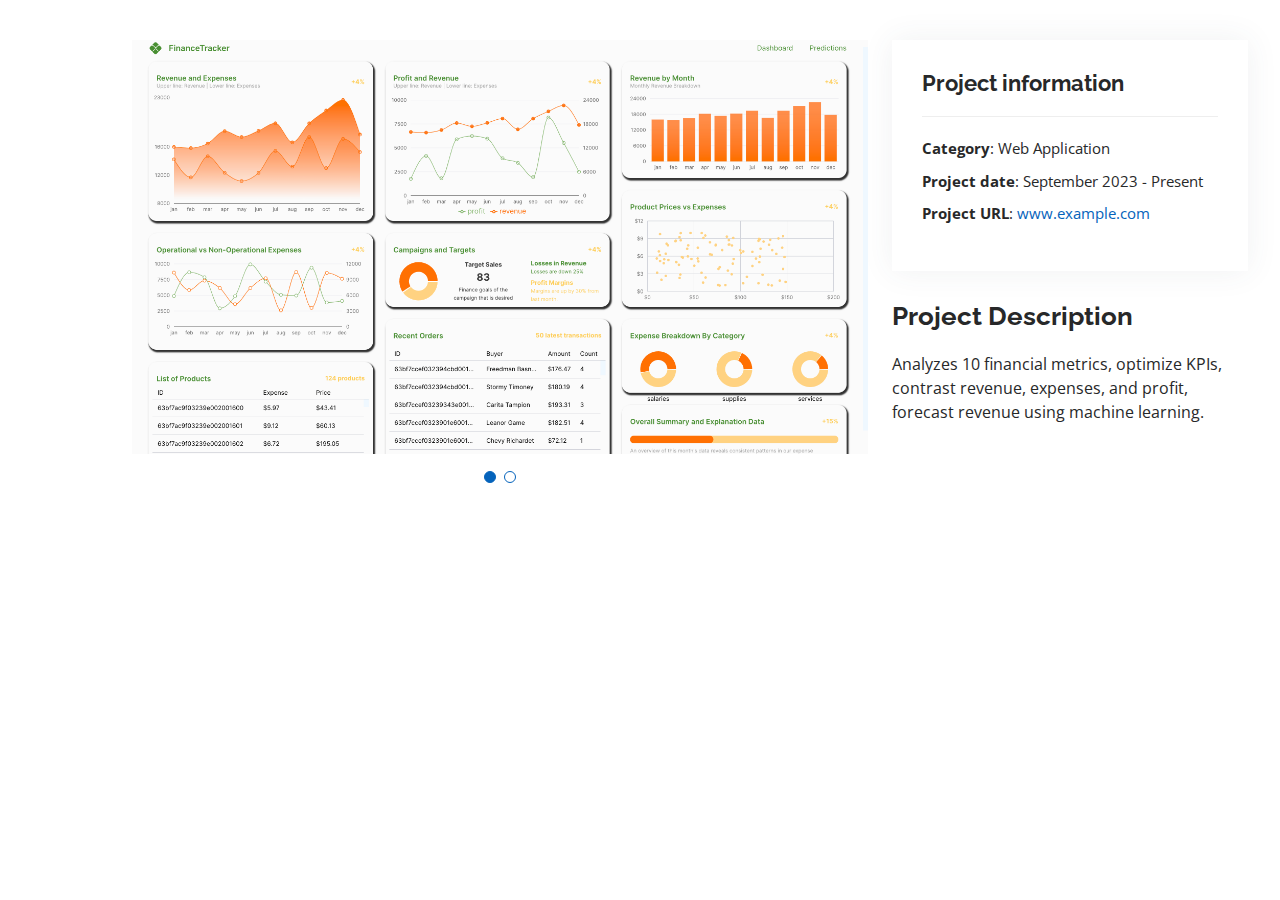
==== portfolio-details1.html @ a4c129f4 "Initial commit" ====
<!DOCTYPE html>
<html lang="en">

<head>
  <meta charset="utf-8">
  <meta content="width=device-width, initial-scale=1.0" name="viewport">

  <title>Portfolio Details - Personal Bootstrap Template</title>
  <meta content="" name="description">
  <meta content="" name="keywords">

  <!-- Favicons -->
  <link href="assets/img/favicon.png" rel="icon">
  <link href="assets/img/apple-touch-icon.png" rel="apple-touch-icon">

  <!-- Google Fonts -->
  <link href="https://fonts.googleapis.com/css?family=Open+Sans:300,300i,400,400i,600,600i,700,700i|Raleway:300,300i,400,400i,500,500i,600,600i,700,700i|Poppins:300,300i,400,400i,500,500i,600,600i,700,700i" rel="stylesheet">

  <!-- Vendor CSS Files -->
  <link href="assets/vendor/aos/aos.css" rel="stylesheet">
  <link href="assets/vendor/bootstrap/css/bootstrap.min.css" rel="stylesheet">
  <link href="assets/vendor/bootstrap-icons/bootstrap-icons.css" rel="stylesheet">
  <link href="assets/vendor/boxicons/css/boxicons.min.css" rel="stylesheet">
  <link href="assets/vendor/glightbox/css/glightbox.min.css" rel="stylesheet">
  <link href="assets/vendor/swiper/swiper-bundle.min.css" rel="stylesheet">

  <!-- Template Main CSS File -->
  <link href="assets/css/style.css" rel="stylesheet">

  <!-- =======================================================
  * Template Name: MyResume
  * Updated: Sep 18 2023 with Bootstrap v5.3.2
  * Template URL: https://bootstrapmade.com/free-html-bootstrap-template-my-resume/
  * Author: BootstrapMade.com
  * License: https://bootstrapmade.com/license/
  ======================================================== -->
</head>

<body>

  <main id="main">

    <!-- ======= Portfolio Details Section ======= -->
    <section id="portfolio-details1" class="portfolio-details">
      <div class="container">

        <div class="row gy-4">

          <div class="col-lg-8">
            <div class="portfolio-details-slider swiper">
              <div class="swiper-wrapper align-items-center">

                <div class="swiper-slide">
                  <img src="assets/img/FinancesTracker/Finances Tracker1.jpg" alt="">
                </div>

                <div class="swiper-slide">
                  <img src="assets/img/FinancesTracker/Finances Tracker.jpg" alt="">
                </div>



              </div>
              <div class="swiper-pagination"></div>
            </div>
          </div>

          <div class="col-lg-4">
            <div class="portfolio-info">
              <h3>Project information</h3>
              <ul>
                <li><strong>Category</strong>: Web Application</li>
                <li><strong>Project date</strong>: September 2023 - Present </li>
                <li><strong>Project URL</strong>: <a href="#">www.example.com</a></li>
              </ul>
            </div>
            <div class="portfolio-description">
              <h2>Project Description</h2>
              <p>
                Analyzes 10 financial metrics, optimize KPIs, 
                contrast revenue, expenses, and profit, forecast revenue using machine learning.
              </p>
            </div>
          </div>

        </div>


    </section><!-- End Portfolio Details Section -->

  </main><!-- End #main -->

  <div id="preloader"></div>
  <a href="#" class="back-to-top d-flex align-items-center justify-content-center"><i class="bi bi-arrow-up-short"></i></a>

  <!-- Vendor JS Files -->
  <script src="assets/vendor/purecounter/purecounter_vanilla.js"></script>
  <script src="assets/vendor/aos/aos.js"></script>
  <script src="assets/vendor/bootstrap/js/bootstrap.bundle.min.js"></script>
  <script src="assets/vendor/glightbox/js/glightbox.min.js"></script>
  <script src="assets/vendor/isotope-layout/isotope.pkgd.min.js"></script>
  <script src="assets/vendor/swiper/swiper-bundle.min.js"></script>
  <script src="assets/vendor/typed.js/typed.umd.js"></script>
  <script src="assets/vendor/waypoints/noframework.waypoints.js"></script>
  <script src="assets/vendor/php-email-form/validate.js"></script>

  <!-- Template Main JS File -->
  <script src="assets/js/main.js"></script>

</body>

</html>
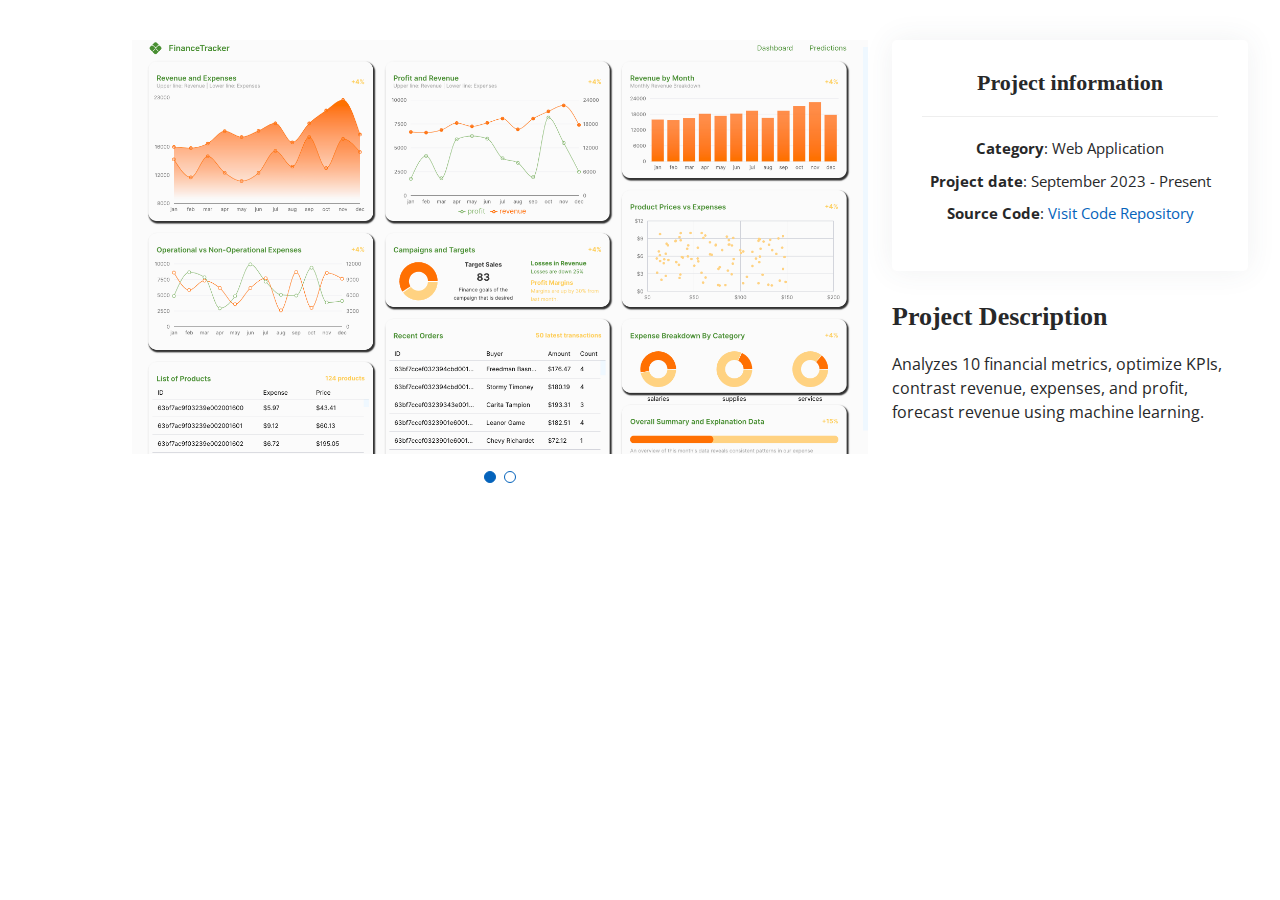
==== commit 334ff0ba: "Final Commit" ====
--- a/portfolio-details1.html
+++ b/portfolio-details1.html
@@ -71,7 +71,7 @@
               <ul>
                 <li><strong>Category</strong>: Web Application</li>
                 <li><strong>Project date</strong>: September 2023 - Present </li>
-                <li><strong>Project URL</strong>: <a href="#">www.example.com</a></li>
+                <li><strong>Source Code</strong>: <a href="https://github.com/Zramouu/Fiances-Tracker">Visit Code Repository</a></li>
               </ul>
             </div>
             <div class="portfolio-description">
--- a/assets/css/style.css
+++ b/assets/css/style.css
@@ -30,7 +30,8 @@
 h4,
 h5,
 h6 {
-  font-family: "Raleway", sans-serif;
+  /* font-family: "Raleway", sans-serif; */
+  font-family: Georgia, 'Times New Roman', Times, serif;
 }
 
 /*--------------------------------------------------------------
@@ -273,7 +274,7 @@
 --------------------------------------------------------------*/
 #hero {
   width: 100%;
-  height: 100vh;
+  height: 30vh; /*here*/ 
   background: url("../img/hero-bg.jpg") top right no-repeat;
   background-size: cover;
   position: relative;
@@ -281,7 +282,7 @@
 
 @media (min-width: 992px) {
   #hero {
-    padding-left: 160px;
+    padding-left: 80px; /*here*/
   }
 }
 
@@ -297,9 +298,9 @@
 
 #hero h1 {
   margin: 0;
-  font-size: 64px;
+  font-size: 60px;  /*here*/
   font-weight: 700;
-  line-height: 56px;
+  line-height: 56px;  /*here*/
   color: #45505b;
 }
 
@@ -476,10 +477,10 @@
 }
 
 /*--------------------------------------------------------------
-# Akills
+# Skills
 --------------------------------------------------------------*/
 .skills .progress {
-  height: 60px;
+  height: 50px;
   display: block;
   background: none;
   border-radius: 0;
@@ -563,6 +564,28 @@
   width: 100%; 
   height: auto; 
   object-fit: cover;
+}
+.portfolio-info {
+  padding: 30px;
+  box-shadow: 0px 0 30px rgba(69, 80, 91, 0.1);
+  text-align: center;
+  transition: transform 0.3s, box-shadow 0.3s; 
+  border-radius: 5px; 
+}
+
+.portfolio-info:hover {
+  transform: scale(1.05); 
+  box-shadow: 0px 10px 40px rgba(69, 80, 91, 0.15); 
+}
+
+
+.portfolio-info h4 {
+  margin: 0;
+  padding-top: 10px; 
+}
+
+.portfolio-info p {
+  text-align: center;
 }
 
 /*--------------------------------------------------------------
